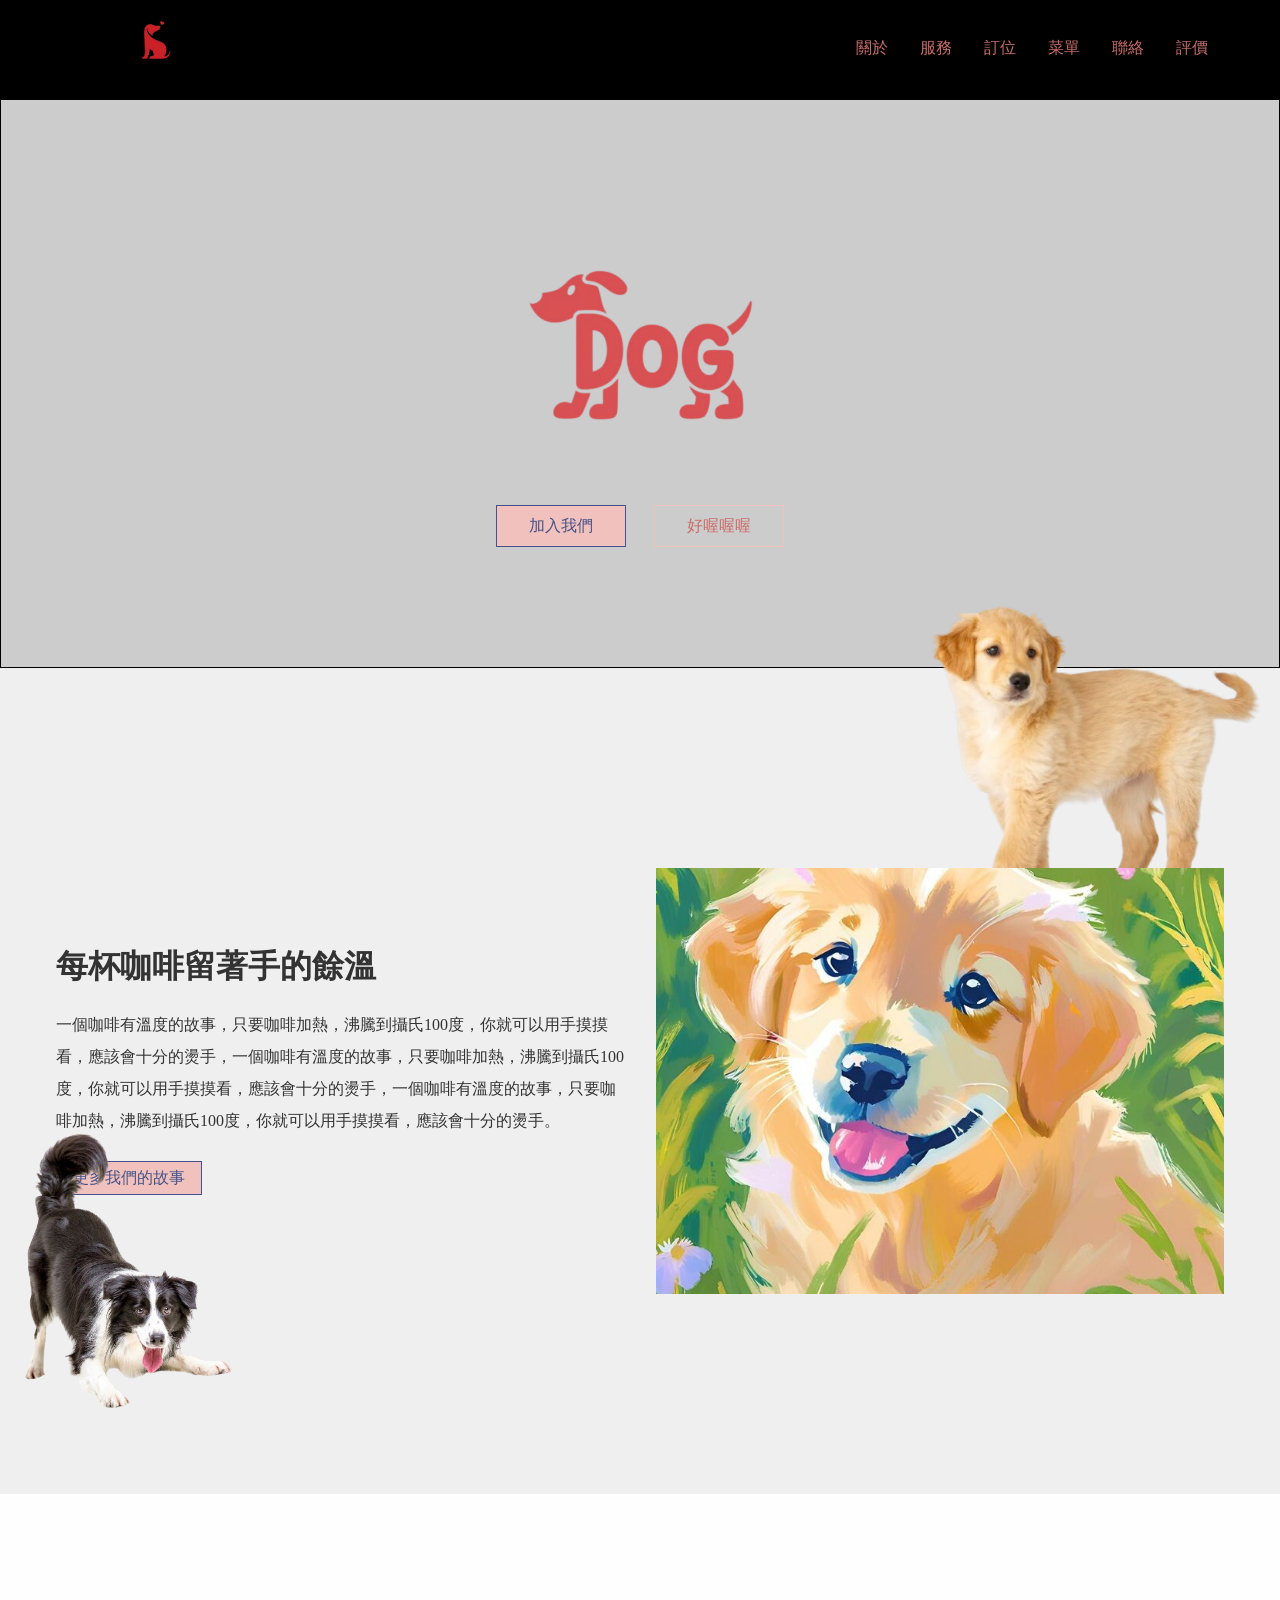
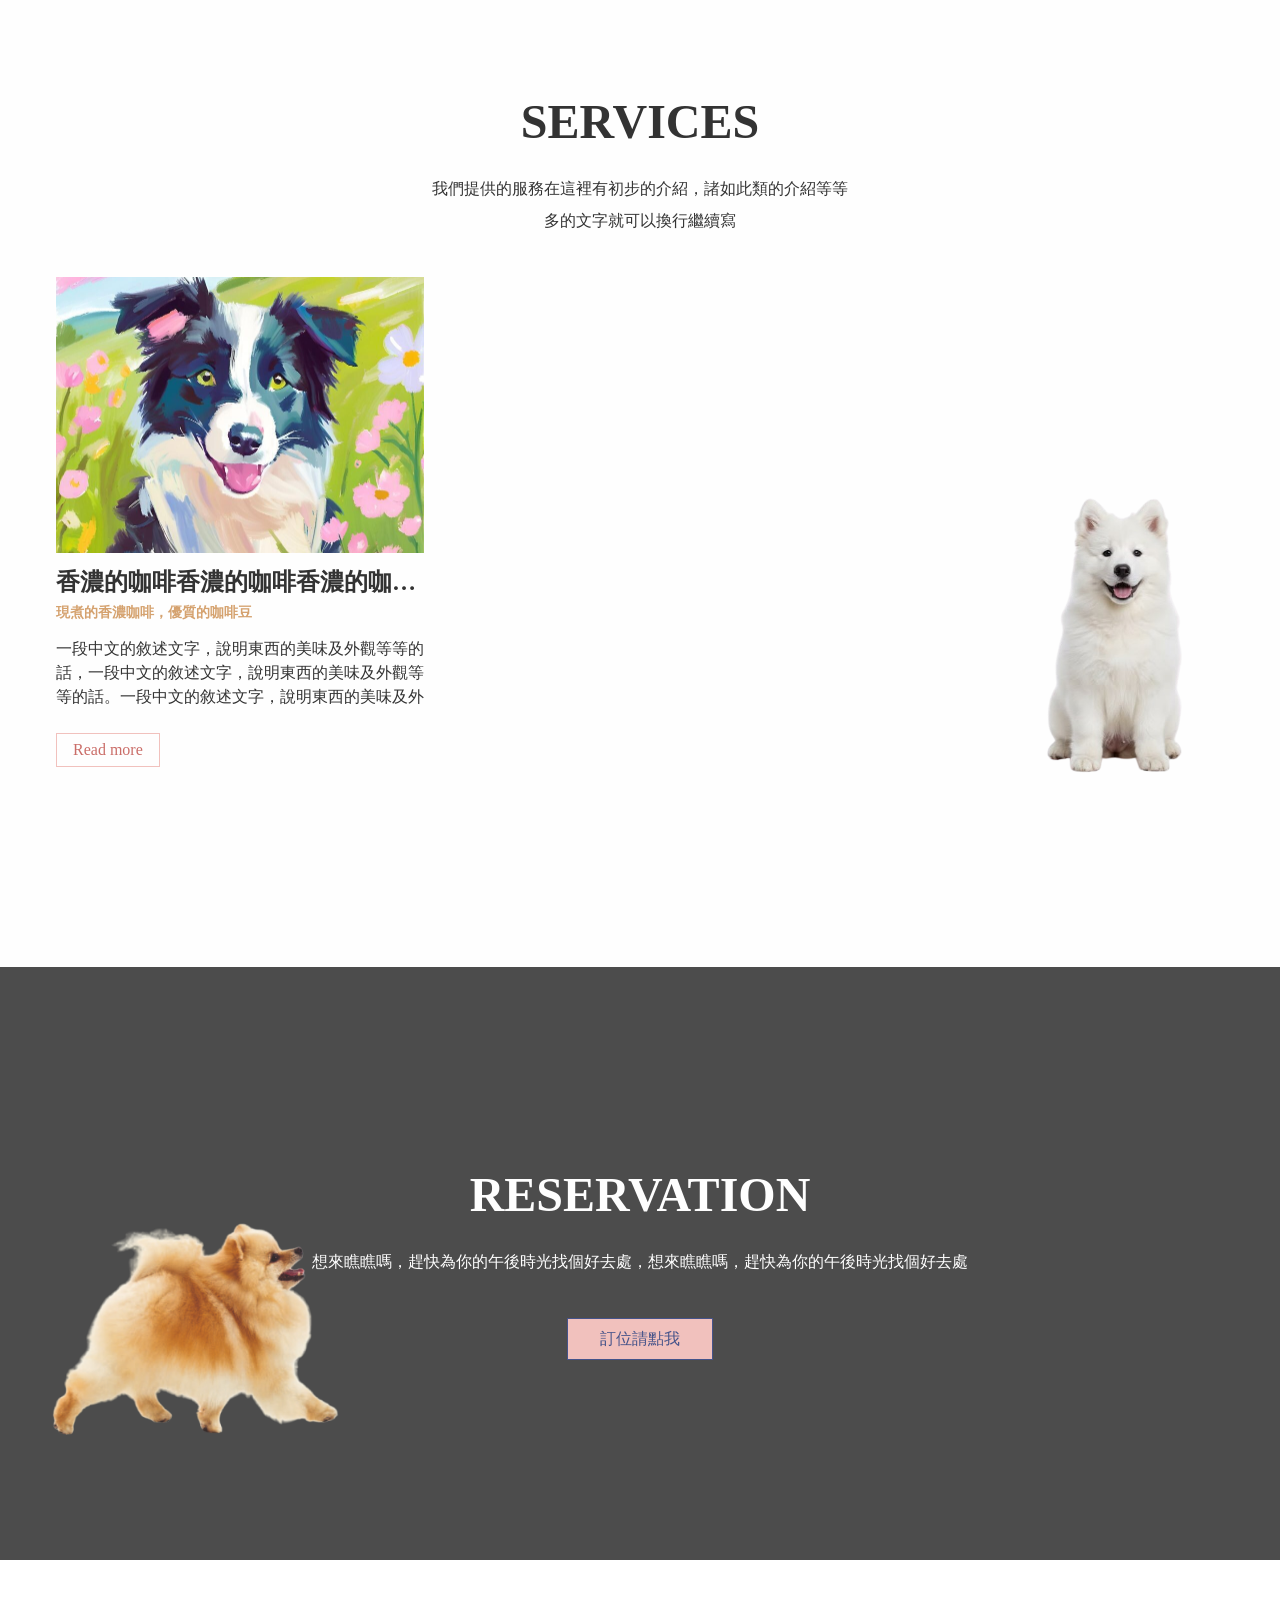
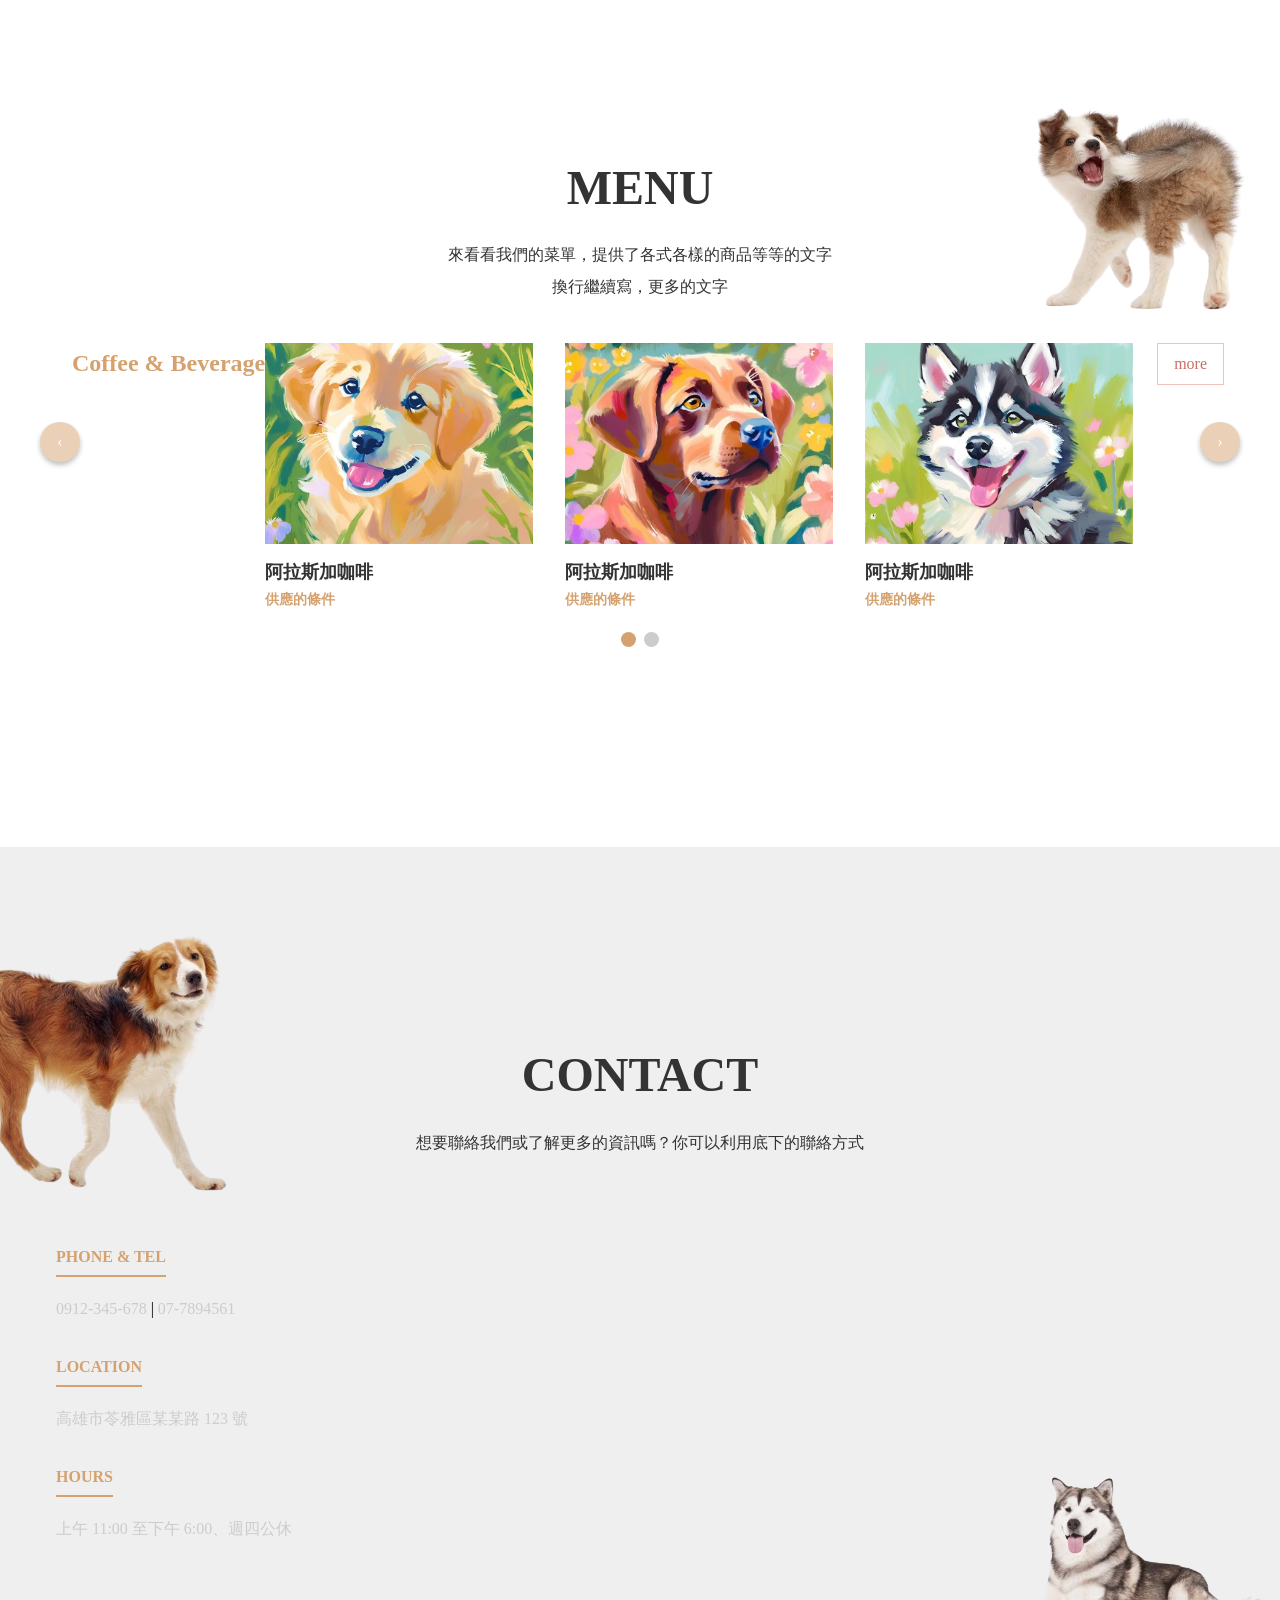
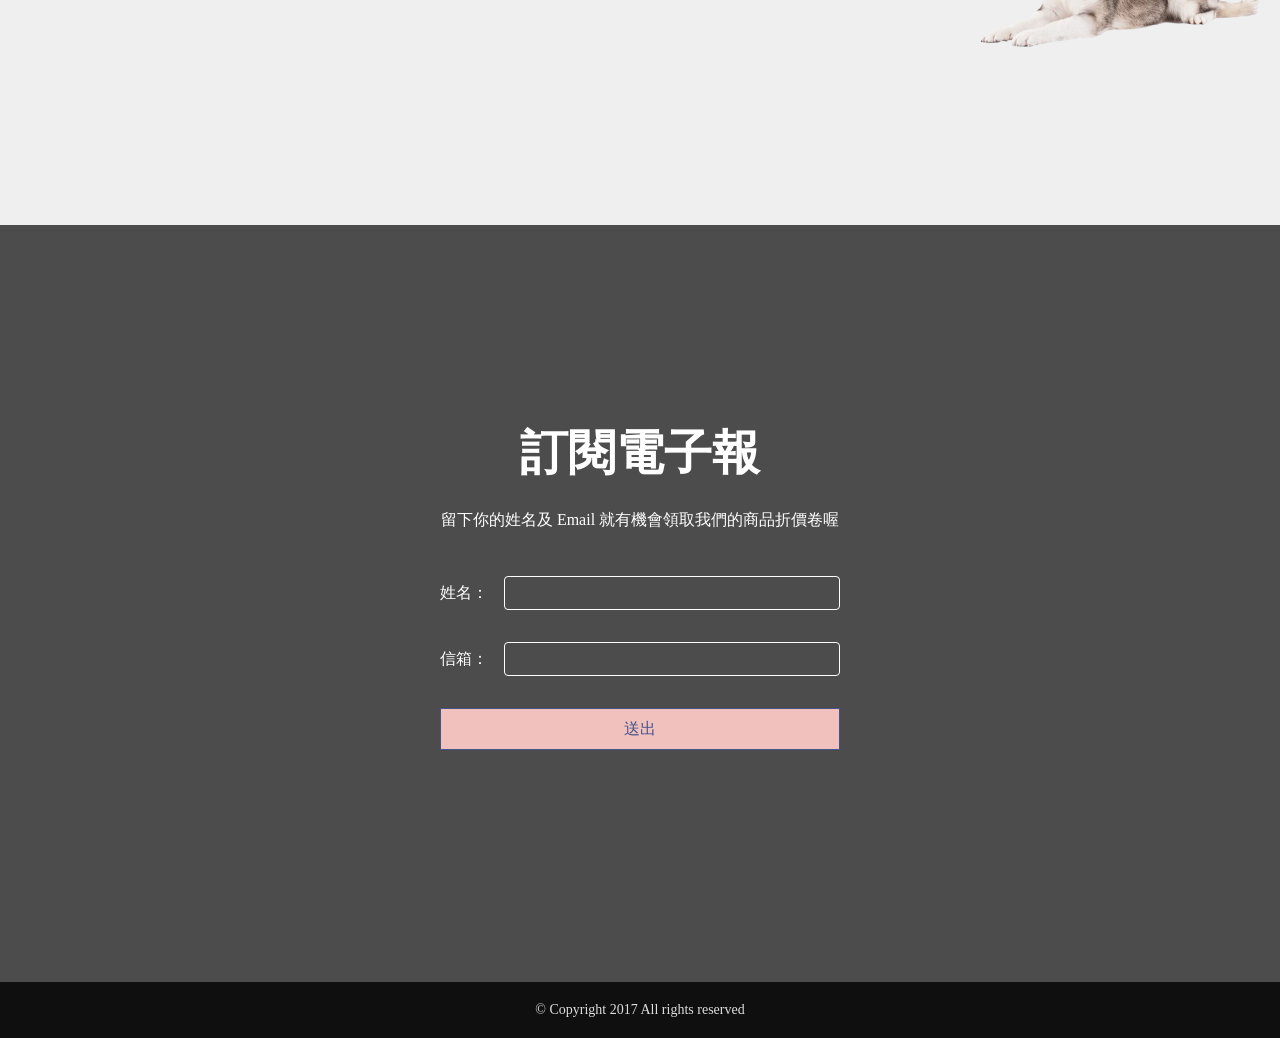
==== index.html @ 52d825fe "Add files via upload" ====
<!DOCTYPE html>
<html lang="en">
<head>
	<meta charset="UTF-8">
	<meta name="viewport" content="width=device-width, initial-scale=1.0">
    <title>狗狗之家</title>
    <!-- Normalize -->
	<link rel="stylesheet" href="assets/css/normalize.css">
	<!-- Vendor -->
	<link rel="stylesheet" href="assets/vendor/owlcarousel2/assets/owl.carousel.min.css">
	<link rel="stylesheet" href="assets/vendor/fancybox3/jquery.fancybox.css">
	<!-- Custom -->
	<link rel="stylesheet" href="assets/css/style.css">
</head>
<body>
    <!-- 最外層 -->
	<div class="wrapper">

	   <!-- start header 首頁-->
	   <header class="header">
	      <div class="navber">
	         <div class="container">
		         <a href="#" class="brand">
			         <h1>狗狗</h1>
		         </a>
		         <ul class="nav js-onePageNav">
						<li class="nav-item">
							<a href="index.html#about" class="nav-link">關於</a>
						</li>
						<li class="nav-item">
							<a href="index.html#service" class="nav-link">服務</a>
						</li>
						<li class="nav-item">
							<a href="index.html#reservation" class="nav-link">訂位</a>
						</li>
						<li class="nav-item">
							<a href="index.html#menu" class="nav-link">菜單</a>
						</li>
						<li class="nav-item">
							<a href="index.html#contact" class="nav-link">聯絡</a>
						</li>
						<li class="nav-item">
							<a href="evaluation.html" class="nav-link">評價</a>
						</li>
						<!-- <a href="#!" class="close-btn">
							<span></span>
							<span></span>
						</a> -->
					</ul>
					<a href="#!" class="menu-toggle">
						<span></span>
						<span></span>
						<span></span>
					</a>



	        </div>
	     </div>
	     </header>


	  </header>
	  <!-- end header -->

	  		<!-- Start main -->
		<section class="main">
			
			<!-- Start jumbotron -->
			<div class="jumbotron jumbotron-video">
				<div class="mask-dark"></div>
				<div class="container">
					<div class="logo-image js-fadeInUp"></div>
					<div class="btn-group-center js-fadeInUp">
						<a href="#!" class="btn btn-lg btn-primary">加入我們</a>
						<a href="#!" class="btn btn-lg btn-secondary">好喔喔喔</a>
					</div>
				</div>
			</div>
			<!-- End jumbotron -->


			<!-- Start about -->
			<div id="about" class="hero hero-bg-grey">
				<img class="parallax-1 rellax" src="assets/images/parallax/001.png" alt="">
				<div class="container">
					<div class="row">
						<div class="col-lg-6 col-md-12">
							<div class="about-preview js-fadeInLeft">
								<h3 class="title">每杯咖啡留著手的餘溫</h3>
								<p class="para">一個咖啡有溫度的故事，只要咖啡加熱，沸騰到攝氏100度，你就可以用手摸摸看，應該會十分的燙手，一個咖啡有溫度的故事，只要咖啡加熱，沸騰到攝氏100度，你就可以用手摸摸看，應該會十分的燙手，一個咖啡有溫度的故事，只要咖啡加熱，沸騰到攝氏100度，你就可以用手摸摸看，應該會十分的燙手。</p>
								<a href="#!" class="btn btn-primary">更多我們的故事</a>
							</div>
						</div>
						<div class="col-lg-6 col-md-12">
							<div class="js-fadeInRight">
								<div class="image-container">
									<div class="image" style="background-image: url('assets/images/products/product005.jpg');"></div>
								</div>
							</div>
						</div>
					</div>
				</div>
			</div>
			<!-- End about -->


			<!-- Start service -->
			<div id="service" class="hero hero-bg-white">
				<img src="assets/images/parallax/002.png" alt="" class="rellax parallax-2" data-rellax-speed="-2">
				<div class="container">
					<div class="section-intro js-fadeInUp">
						<h2 class="title">SERVICES</h2>
						<p class="para">我們提供的服務在這裡有初步的介紹，諸如此類的介紹等等<br>多的文字就可以換行繼續寫</p>
					</div>
					<div class="service-group">
						<div class="row">
							<div class="col-lg-4 col-md-6 col-sm-12">
								<div class="service-item js-fadeInUp">
									<div class="image-container">
										<div class="image" style="background-image: url('assets/images/products/product001.jpg');"></div>
									</div>
									<div class="preview">
										<h4 class="title">香濃的咖啡香濃的咖啡香濃的咖啡香濃的咖啡香濃的咖啡香濃的咖啡香濃的咖啡香濃的咖啡</h4>
										<h5 class="subtitle">現煮的香濃咖啡，優質的咖啡豆</h5>
										<p class="para">一段中文的敘述文字，說明東西的美味及外觀等等的話，一段中文的敘述文字，說明東西的美味及外觀等等的話。一段中文的敘述文字，說明東西的美味及外觀等等的話。一段中文的敘述文字，說明東西的美味及外觀等等的話。一段中文的敘述文字，說明東西的美味及外觀等等的話。</p>
										<a href="#!" class="btn btn-secondary">Read more</a>
									</div>
								</div>
							</div>
							<div class="col-lg-4 col-md-6 col-sm-12">
								<div class="service-item">
									<div class="image-container">
										<div class="image" style="background-image: url('assets/images/products/product002.jpg');"></div>
									</div>
									<div class="preview">
										<h4 class="title">精緻的小點</h4>
										<h5 class="subtitle">現煮的香濃咖啡，優質的咖啡豆</h5>
										<p class="para">一段中文的敘述文字，說明東西的美味及外觀等等的話，一段中文的敘述文字，說明東西的美味及外觀等等的話。一段中文的敘述文字，說明東西的美味及外觀等等的話。一段中文的敘述文字，說明東西的美味及外觀等等的話。一段中文的敘述文字，說明東西的美味及外觀等等的話。</p>
										<a href="#!" class="btn btn-secondary">Read more</a>
									</div>
								</div>
							</div>
							<div class="col-lg-4 col-md-6 col-sm-12">
								<div class="service-item">
									<div class="image-container">
										<div class="image" style="background-image: url('assets/images/products/product003.jpg');"></div>
									</div>
									<div class="preview">
										<h4 class="title">寬敞的空間</h4>
										<h5 class="subtitle">現煮的香濃咖啡，優質的咖啡豆</h5>
										<p class="para">一段中文的敘述文字，說明東西的美味及外觀等等的話，一段中文的敘述文字，說明東西的美味及外觀等等的話。一段中文的敘述文字，說明東西的美味及外觀等等的話。一段中文的敘述文字，說明東西的美味及外觀等等的話。一段中文的敘述文字，說明東西的美味及外觀等等的話。</p>
										<a href="#!" class="btn btn-secondary">Read more</a>
									</div>
								</div>
							</div>
						</div>
					</div>
				</div>
			</div>
			<!-- End service -->


			<!-- Start reservation -->
			<div id="reservation" class="hero reservation">
				<div class="mask-dark"></div>
				<img src="assets/images/parallax/003.png" alt="" class="rellax parallax-3" data-rellax-speed="-2">
				<div class="container">
					<div class="section-intro js-fadeInUp">
						<h2 class="title">RESERVATION</h2>
						<p class="para">想來瞧瞧嗎，趕快為你的午後時光找個好去處，想來瞧瞧嗎，趕快為你的午後時光找個好去處</p>
					</div>
					<div class="btn-group-center js-fadeInUp">
						<a href="#!" class="btn btn-primary btn-lg">訂位請點我</a>
					</div>
				</div>
			</div>
			<!-- End reservation -->


			<!-- Start menu -->
			<div id="menu" class="hero">
				<img src="assets/images/parallax/004.png" alt="" class="rellax parallax-4" data-rellax-speed="-2">
				<div class="container">
					<div class="section-intro js-fadeInUp">
						<h2 class="title">MENU</h2>
						<p class="para">來看看我們的菜單，提供了各式各樣的商品等等的文字<br>換行繼續寫，更多的文字</p>
					</div>
					<div class="menu-list js-fadeInUp">
						<div class="title-bar">
							<h3 class="title">Coffee & Beverage</h3>
							<a href="#!" class="btn btn-secondary mobile-hidden">more</a>
						</div>
						<div class="owl-carousel owl-theme">
							<a class="list-item" data-fancybox="group" href="assets/images/products/product005.jpg">
								<div class="image-container">
									<div class="image" style="background-image: url('assets/images/products/product005.jpg');"></div>
								</div>
								<div class="preview">
									<h5 class="title">阿拉斯加咖啡</h5>
									<h6 class="subtitle">供應的條件</h6>
								</div>
							</a>
							<a class="list-item" data-fancybox="group" href="assets/images/products/product006.jpg">
								<div class="image-container">
									<div class="image" style="background-image: url('assets/images/products/product006.jpg');"></div>
								</div>
								<div class="preview">
									<h5 class="title">阿拉斯加咖啡</h5>
									<h6 class="subtitle">供應的條件</h6>
								</div>
							</a>
							<a class="list-item" data-fancybox="group" href="assets/images/products/product007.jpg">
								<div class="image-container">
									<div class="image" style="background-image: url('assets/images/products/product007.jpg');"></div>
								</div>
								<div class="preview">
									<h5 class="title">阿拉斯加咖啡</h5>
									<h6 class="subtitle">供應的條件</h6>
								</div>
							</a>
							<a class="list-item" data-fancybox="group" href="assets/images/products/product008.jpg">
								<div class="image-container">
									<div class="image" style="background-image: url('assets/images/products/product008.jpg');"></div>
								</div>
								<div class="preview">
									<h5 class="title">阿拉斯加咖啡</h5>
									<h6 class="subtitle">供應的條件</h6>
								</div>
							</a>
							<a class="list-item" data-fancybox="group" href="assets/images/products/product004.jpg">
								<div class="image-container">
									<div class="image" style="background-image: url('assets/images/products/product004.jpg');"></div>
								</div>
								<div class="preview">
									<h5 class="title">阿拉斯加咖啡</h5>
									<h6 class="subtitle">供應的條件</h6>
								</div>
							</a>
						</div>
						<div class="btn-group-center desktop-hidden">
							<a href="#!" class="btn btn-secondary">more</a>
						</div>
					</div>
				</div>
			</div>
			<!-- End menu -->


			<!-- Start contact -->
			<div id="contact" class="hero hero-bg-grey">
				<img src="assets/images/parallax/005.png" alt="" class="rellax parallax-5" data-rellax-speed="-2">
				<div class="container">
					<div class="section-intro js-fadeInUp">
						<h2 class="title">CONTACT</h2>
						<p class="para">想要聯絡我們或了解更多的資訊嗎？你可以利用底下的聯絡方式</p>
					</div>
					<div class="row">
						<div class="col-lg-6 col-md-12">
							<div class="contact-info js-fadeInLeft">
								<div class="info-item">
									<h4 class="title"><span>PHONE & TEL</span></h4>
									<div class="info">
										<a href="#!">0912-345-678</a>
										<span> | </span>
										<a href="#!">07-7894561</a>
									</div>
								</div>
								<div class="info-item">
									<h4 class="title"><span>LOCATION</span></h4>
									<a href="#!" class="info">高雄市苓雅區某某路 123 號</a>
								</div>
								<div class="info-item">
									<h4 class="title"><span>HOURS</span></h4>
									<a href="#!" class="info">上午 11:00 至下午 6:00、週四公休</a>
								</div>
							</div>
						</div>
						<div class="col-lg-6 col-md-12">
							<div class="map-container js-fadeInRight">
								<iframe src="https://www.google.com/maps/embed?pb=!1m14!1m8!1m3!1d14049.071681355357!2d121.55844387575793!3d25.027788237192894!3m2!1i1024!2i768!4f13.1!3m3!1m2!1s0x3442abb6e9d93249%3A0xd508f7b3aa02d931!2z6Ie65YyXMTAx6KeA5pmv5Y-w!5e0!3m2!1szh-TW!2stw!4v1532603186485" width="100%" height="100%" frameborder="0" style="border:0" allowfullscreen></iframe>
							</div>
						</div>
					</div>
				</div>	
			</div>
			<!-- End contact -->
		</section>
		<!-- End main -->


		<!-- Start footer -->
		<footer class="footer">
			<div class="mask-dark"></div>
			<div class="hero">
				<img src="assets/images/parallax/006.png" alt="" class="rellax parallax-6" data-rellax-speed="-2">
				<img src="assets/images/parallax/007.png" alt="" class="rellax parallax-7" data-rellax-speed="-2">
				<div class="container">
					<!-- <a href="#!" class="brand"></a>
					<ul class="nav">
						<li class="nav-item">
							<a href="" class="nav-link">關於</a>
						</li>
						<li class="nav-item">
							<a href="" class="nav-link">服務</a>
						</li>
						<li class="nav-item">
							<a href="" class="nav-link">訂位</a>
						</li>
						<li class="nav-item">
							<a href="" class="nav-link">菜單</a>
						</li>
						<li class="nav-item">
							<a href="" class="nav-link">聯絡</a>
						</li>
					</ul> -->
					<div class="section-intro js-fadeInUp">
						<h2 class="title">訂閱電子報</h2>
						<p class="para">留下你的姓名及 Email 就有機會領取我們的商品折價卷喔</p>
					</div>


					<form class="form js-fadeInUp" action="http://www.newsleopard.com/mailverify.htm?x=0000000065862abb01658ae5d37d35b1" target="popupwindow" method="post" onsubmit="window.open('', 'popupwindow', 'yesscrollbars=,width=350,height=115');return true">
						<div class="form__item">
							<label class="form__label" for="name">姓名：</label>
							<input id="name" class="form__input" type="text" name="name">
						</div>
						<div class="form__item">
							<label class="form__label" for="mail">信箱：</label>
							<input id="mail" class="form__input" type="email" name="email">
						</div>
						<div class="form__item">
							<input class="form__submit btn btn-primary btn-lg" type="submit" value="送出">
						</div>
					</form>


				</div>
			</div>
			<div class="copyright">
				<p>© Copyright 2017 All rights reserved</p>
			</div>
		</footer>
		<!-- End footer -->


	</div>
</body>
<!-- JS -->
<!-- lib -->
<script src="assets/vendor/jquery/jquery-3.3.1.min.js"></script>
<!-- vendor -->
<script src="assets/vendor/owlcarousel2/owl.carousel.min.js"></script>
<script src="assets/vendor/vide/jquery.vide.min.js"></script>
<script src="assets/vendor/rellax/rellax.min.js"></script>
<script src="assets/vendor/fancybox3/jquery.fancybox.min.js"></script>
<script src="assets/vendor/scrollreveal/scrollreveal.min.js"></script>
<script src="assets/vendor/onePageNav/jquery.nav.js"></script>
<!-- custom -->
<script>
	// 導覽列的變化
	// x = $('.navbar').height();
	// console.log(x);
	// 抓取視窗偵測滾動事件
	$(window).scroll(function(){
		scrolledPx = $(this).scrollTop(); //抓取滾動距離
		if(scrolledPx >= 200){ //條件判斷 "如果滾動距離大於200px"
			$('.navbar').addClass('active'); //加上 active class
		}else{
			$('.navbar').removeClass('active'); //移除 active class
		}
	})


	// 彈跳選單 or 下拉選單
	$('.menu-toggle').on('click', function(){
		$(this).toggleClass('active');
		$('.navbar .nav').toggleClass('active');
	})
	$('.nav-link').on('click', function(){
		$('.menu-toggle').removeClass('active');
		$('.navbar .nav').removeClass('active');
	})


	// owl-carousel initialize
	$(document).ready(function(){
		$(".owl-carousel").owlCarousel({
			responsive:{
		 0:{
		 items:2
		 },
		 769:{
		 items:4
		 }
		 },
			margin: 32,
			// loop: true,
			// autoplay: true,
			// autoplayTimeout: 1000,
			nav: true,
			// navText: []
		});
	});


	// vide
	$('.jumbotron-video').vide({
		'mp4': 'assets/video/bg.mp4',
		'webm': 'assets/video/bg.webm',
		'ogv': 'assets/video/bg.ogv',
		'poster': 'assets/images/bg/bg001.jpg'
	}, {
		posterType: 'none'
	});


	// rellax
	var rellax = new Rellax('.rellax', {
		// speed: -2,
		center: true,
		// wrapper: null,
		// round: true,
		// vertical: true,
		// horizontal: false
	});


	// fancybox3
	$('[data-fancybox]').fancybox({
		// Options will go here
		loop: true,
		buttons: [
			// "zoom",
			// "share",
			// "slideShow",
			// "fullScreen",
			// "download",
			// "thumbs",
			"close"
		],
		infobar: false,
		hideScrollbar: false
	});


	// scrollreveal
	ScrollReveal().reveal('.js-fadeInUp',{
		origin: 'bottom',
		distance: '50px',
		delay: 200,
		duration: 800
		// reset: true
	});
	ScrollReveal().reveal('.js-fadeInLeft',{
		origin: 'left',
		distance: '50px',
		delay: 200,
		duration: 800
		// reset: true
	});
	ScrollReveal().reveal('.js-fadeInRight',{
		origin: 'right',
		distance: '50px',
		delay: 200,
		duration: 800
		// reset: true
	});
	ScrollReveal().reveal('.service-item',{
		origin: 'bottom',
		distance: '50px',
		duration: 500,
		interval: 300
	});


	// onePageNav
	$('.js-onePageNav').onePageNav({
		currentClass: 'active'
	})


</script>
</html>
---- assets/css/style.css ----
/* Globle 通用設計 */
*{
   -webkit-box-sizing: border-box; /* 針對舊版 Chrome/Safari */
    -moz-box-sizing: border-box;    /* 針對舊版 Firefox */
    box-sizing: border-box;
   position: relative;
}

html,body{
    /* 字型 */
    font-family: '微軟正黑體';
}
h1,h2,h3,h4,h5,h6,p{
   /* 內距 */
   padding: 0;
   /* 外距 */
   margin: 0;
}
u1{
   /* 內距 */
   padding: 0;
   /* 外距 */
   margin: 0;
   /* 清單樣式清除 */
   list-style: none;
}
a{
   /* 文字裝飾清除 */
   text-decoration: none;
   color: #ccc;
   /* 關掉聚焦模式 */
   outline: none;
}

/*------------------------------------*\
    Layout 排版
\*------------------------------------*/

.container{
   /* 最大寬度 */
   max-width: 1200px;
   height: 100%;
   /* 邊框 */
   /* border: 1px solid #ccc; */
   /* 外距-置中 */
   margin: 0 auto;
   /* 左內距 */
   padding-left: 16px;
   /* 右內距 */
   padding-right: 16px;
}

.row{
   margin-left: -16px;
   margin-right: -16px;
}
.row:after{
   content: '';
   display: block;
   clear: both;
}
.col-lg-6,.col-lg-4,.col-lg-3,
.col-md-6,.col-md-12,
.col-sm-12{
   float: left;
   /*border: 1px solid red;*/
   padding-left: 16px;
   padding-right: 16px;
}
.col-lg-6{
   width: 50%;
}
.col-lg-4{
   width: 33.3333333%;
}
.col-lg-3{
   width: 25%;
}
@media (max-width: 768px){
   .col-md-6{
      width: 50%;
   }
   .col-md-12{
      width: 100%;
   }
}
@media (max-width: 576px){
   .col-sm-12{
      width: 100%;
   }
}

/*------------------------------------*\
    Components 元件
\*------------------------------------*/

 .btn{
   /* 把預設值改成inline-block */
   display: inline-block;
   /* 文字大小 */
   font-size: 16px;
   /* 行高 */
   line-height: 24px;
   /* 內距 */
   padding: 4px 16px;
}

.btn-center{
   /* 文字置中 */
   text-align: center;
}

/* 主要按鈕 */
.btn-primary{
   /* 背景色 */
  background-color: #F1C1BD ;
  color: #45538a ;
  /* 邊框 */
  border: 1px solid #45538a;
}

.btn-primary:hover{
   /* 背景色 */
  background-color: #F1C1BD ;
  /* 邊框 */
  border: 1px solid #F1C1BD;
}

/* 次要按鈕 */
.btn-secondary{
   /* 邊框 */
   border: 1px solid #F1C1BD;
    color: #CA6D68 ;
}

.btn-secondary:hover{
   /* 邊框 */
   background-color: #CA6D68;
   color: #F1C1BD ;
}

/* 按鈕尺寸 */
.btn-lg{
   /* 內距 */
   padding: 8px 32px;
}

.btn-group-center{
   text-align: center;
}
.btn-group-center .btn{
   margin-left: 12px;
   margin-right: 12px;
}
.btn-group-right{
   text-align: right;
}
.btn-group-right .btn{
   margin-left: 24px;
}
@media (max-width: 576px){
   .btn-group-center{
      display: flex;
      flex-direction: column;
      width: 240px;
      margin: 0 auto;
   }
   .btn-group-center .btn{
      margin-bottom: 24px;
   }
   .btn-group-center .btn:last-child{
      margin-bottom: 0;
   }
}

/* image-container */
.image-container{
   width: 100%;
}
.image-container:before{
   content: '';
   display: block;
   width: 100%;
   padding-top: 75%;
}
.image-container .image{
   position: absolute;
   top: 0;
   left: 0;
   width: 100%;
   height: 100%;
   background-position: center;
   background-size: cover;
   background-repeat: no-repeat;
}

/* navber */
.navber{
   height: 100px;
   background-color: black;
   /* 固定定位 */
   position: fixed;
   top: 0;
   left: 0;
   width: 100%;
   /* 層級 */
   z-index: 500;
}

.navbar.active{
   height: 64px;
   border-bottom: 0px;
   background-color: rgba(0,0,0,0.8);
}

.navber h1{
   display: inline-block;
   /* 行高 */
   line-height: 100px;
   /* 垂直對其該行元素 */
   vertical-align: text-top;
}

.brand{
   display: inline-block;
   width: 200px;
   height: 80px;
   background-image: url('../images/common/logo.png');
   /* 背景圖縮至內容框 */
   background-size: contain;
   /* 背景圖不重複 */
   background-repeat: no-repeat;
   /* 背景圖定位在中央 */
   background-position: center;
   /* 文字縮排寬度百分比 */
   text-indent: 100%;
   /* 強制不換行 */
   white-space: nowrap;
   /* 超出範圍隱藏 */
   overflow: hidden;
}
.navber .nav{
   /* 浮動 */
   float: right;
}
.navber .nav-item{
   /* 浮動 */
   float: left;
}
.navber .nav-link{
   /* 預設值inline改為block */
   display: block;
   color:#CA6D68 ;
   /* 行高 */
   line-height: 24px;
   /* 內距 */
   padding: 20px 16px;
   /* 轉場 */
   transition: all 0.3s;
}
.navbar.active .brand{
   width: 160px;
   height: 64px;
}

.navber .nav-link:hover{
   color: #EFD090;
}
.navbar .nav .nav-link:hover,
.navbar .nav .nav-item.active .nav-link{
   color: #d5a26f;
}
@media (max-width: 768px){
   .navbar .nav{
      position: fixed;
      top: 0;
      left: 0;
      width: 100%;
      height: 100%;
      background-color: #000;
      z-index: 500;

      display: flex;
      justify-content: center;
      flex-direction: column;
      
      opacity: 0;
      visibility: hidden;
      transition: all 0.3s;
   }
   .navbar .nav.active{
      opacity: 1;
      visibility: visible;
   }
   .navbar .nav .nav-item{
      float: none;
   }
   .navbar .nav .nav-item .nav-link{
      width: 100%;
      padding: 12px 16px;
      text-align: center;
   }
}
.menu-toggle {
 width: 48px;
  height: 48px;
   float: right;
    margin-top: 8px;
     padding: 12px 8px;
      display: none; /* 平時隱藏，手機版才顯示 */ z-index: 600; } 

.menu-toggle span{
   width: 32px;
   height: 2px;
   display: block;
   background-color: #d5a26f;
   /*margin-bottom: 8px;*/
   position: absolute;
   left: 50%;
   transform: translate(-50%,0);
   transition: all 0.3s;
}
.menu-toggle span:nth-child(1){
   top: 12px;
}
.menu-toggle.active span:nth-child(1){
   top: 50%;
   transform: translate(-50%,-50%) rotate(45deg);
}
.menu-toggle span:nth-child(2){
   top: 22px;
}
.menu-toggle.active span:nth-child(2){
   opacity: 0;
}
.menu-toggle span:nth-child(3){
   top: 32px;
}
.menu-toggle.active span:nth-child(3){
   top: 50%;
   transform: translate(-50%,-50%) rotate(-45deg);
}


/* close-btn */
.close-btn{
   width: 48px;
   height: 48px;
   position: absolute;
   right: 16px;
   top: 8px;
   display: none;
}
@media (max-width: 768px){
   .close-btn{
      display: block;
   }
}
.close-btn span{
   width: 40px;
   height: 2px;
   background-color: #d5a26f;
   display: block;
   position: absolute;
   top: 50%;
   left: 50%;
   transform: translate(-50%,-50%);
}
.close-btn span:nth-child(1){
   transform: translate(-50%,-50%) rotate(45deg);
}
.close-btn span:nth-child(2){
   transform: translate(-50%,-50%) rotate(-45deg);
}

/* hero */
.hero{
   padding-top: 200px;
   padding-bottom: 200px;
}
@media (max-width: 768px){
   .hero{
      padding-top: 80px;
      padding-bottom: 80px;
   }
}
.hero.hero-bg-white{
   background-color: #fefefe;
}
.hero.hero-bg-grey{
   background-color: #efefef;
}
/* jumbotron */
.jumbotron{
   border: 1px solid #000;
   padding-top: 184px;
   padding-bottom: 120px;
   /*background-image: url('../images/bg/bg001.jpg');*/
   background-position: center;
   background-size: cover;
   background-attachment: fixed;
}
.jumbotron .mask-dark{
   background-color: rgba(0,0,0,0.2);
}
.jumbotron .logo-image{
   width: 320px;
   height: 320px;
   background-image: url('../images/common/logo-w.png');
   background-position: center;
   background-size: contain;
   background-repeat: no-repeat;
   margin: 0 auto;
}
@media (max-width: 768px){
   .jumbotron{
      padding-top: 144px;
      padding-bottom: 80px;
   }
   .jumbotron .logo-image{
      width: 200px;
      height: 200px;
   }
}

/* mask */
.mask-dark{
   position: absolute;
   width: 100%;
   height: 100%;
   left: 0;
   top: 0;
   background-color: rgba(0,0,0,0.7);
}

/* about-preview */
@media (max-width: 768px){
   .about-preview{
      margin-bottom: 48px;
   }
}
.about-preview .title{
   font-size: 32px;
   color: #333;
   margin-bottom: 24px;
   margin-top: 80px;
}
@media (max-width: 992px){
   .about-preview .title{
      margin-top: 0;
   }
}
.about-preview .para{
   font-size: 16px;
   line-height: 32px;
   color: #333;
   margin-bottom: 24px;
}

/* section-intro */
.section-intro{
   text-align: center;
   margin-bottom: 40px;
}
.section-intro .title{
   font-size: 48px;
   color: #333;
   margin-bottom: 24px;
}
.section-intro .para{
   font-size: 16px;
   line-height: 32px;
   color: #333;
}
@media (max-width: 768px){
   .section-intro .title{
      font-size: 32px;
   }
}

/* service-item */
@media (max-width: 768px){
   .service-item{
      margin-bottom: 48px;
   }
   .service-group [class^="col-"]:last-child .service-item{
      margin-bottom: 0;
   }
}
.service-item .preview{
   padding-top: 16px;
}
.service-item .title{
   font-size: 24px;
   color: #333;
   margin-bottom: 8px;

   white-space: nowrap;
   overflow: hidden;
   text-overflow: ellipsis;
}
.service-item .subtitle{
   font-size: 14px;
   color: #d5a26f;
   margin-bottom: 16px;
}
.service-item .para{
   color: #333;
   font-size: 16px;
   line-height: 24px;
   margin-bottom: 24px;

   /*border: 1px solid #000;*/
   height: 72px;
   overflow: hidden;
}

/* reservation */
.reservation{
   background-image: url('../images/bg/bg002.jpg');
   background-position: center;
   background-size: cover;
   background-attachment: fixed;
}
.reservation .section-intro .title,
.reservation .section-intro .para{
   color: #fefefe;
}

/* menu-list */
.menu-list{
   margin-bottom: 64px;
}
.menu-list:last-child{
   margin-bottom: 0;
}
.menu-list .title-bar{
   /*border: 1px solid #000;*/
   margin-bottom: 24px;
}
.menu-list .title-bar: after{
   content: '';
   display: block;
   clear: both;
}
.menu-list .title-bar .title{
   font-size: 24px;
   line-height: 40px;
   color: #d5a26f;
   float: left;
   padding-left: 16px;
}
.menu-list .title-bar .title: before{
   content: '';
   display: inline-block;
   width: 4px;
   height: 24px;
   background-color: #d5a26f;
   
   position: absolute;
   left: 0;
   top: 50%;
   transform: translate(0,-50%);
}
.menu-list .title-bar .btn{
   padding-top: 8px;
   padding-bottom: 8px;
   float: right;
}
.menu-list .list-item .image-container{
   margin-bottom: 16px;
}
.menu-list .list-item .image-container: before{
   padding-top: 100%;
}
.menu-list .list-item .title{
   font-size: 18px;
   color: #333;
   line-height: 24px;
   margin-bottom: 8px;
}
.menu-list .list-item .subtitle{
   font-size: 14px;
   color: #d5a26f;
}
@media (max-width: 768px){
   .menu-list .list-item{
      /*margin-bottom: 48px;*/
   }
}

/* owl-carousel */
.owl-theme .owl-dots{
   display: flex;
   justify-content: center;
   margin-top: 24px;
}
@media (max-width: 768px){
   .owl-theme .owl-dots{
      margin-bottom: 24px;
   }
}
.owl-theme button.owl-dot{
   display: inline-block;
   vertical-align: top;
   width: 15px;
   height: 15px;
   border-radius: 50%;
   background-color: #ccc;
   outline: none;
   margin: 0 4px;
}
.owl-theme button.owl-dot.active{
   background-color: #d5a26f;
}
.owl-theme .owl-nav{
   position: absolute;
   top: calc((100% - 106px) / 2);
   width: 100%;
}
.owl-theme .owl-nav button.owl-prev,
.owl-theme .owl-nav button.owl-next{
   width: 40px;
   height: 40px;
   border-radius: 50%;
   background-color: #d5a26f;
   outline: none;
   color: #fff;
   box-shadow: 0 3px 5px rgba(0,0,0,0.5);
   position: absolute;
   transform: translate(0,-50%);
   top: 0;
   opacity: 0.5;
   transition: all 0.3s;
}
.owl-theme:hover .owl-nav button.owl-prev,
.owl-theme:hover .owl-nav button.owl-next{
   opacity: 1;
}
@media (max-width: 768px){
   .owl-theme .owl-nav button.owl-prev,
   .owl-theme .owl-nav button.owl-next{
      opacity: 1;
   }
}
.owl-theme .owl-nav button.owl-prev{
   left: -16px;
}
.owl-theme .owl-nav button.owl-next{
   right: -16px;
}



/* contact */
.contact-info{
   padding-top: 40px;
}
.contact-info .info-item{
   margin-bottom: 24px;
}
.contact-info .info-item .title{
   color: #d5a26f;
   margin-bottom: 16px;
}
.contact-info .info-item .title span{
   display: inline-block;
   border-bottom: 2px solid #d5a26f;
   line-height: 36px;
}
.contact-info .info-item .info{
   line-height: 32px;
}
.map-container{
   width: 100%;
   padding-top: 75%;
}
.map-container iframe{
   position: absolute;
   top: 0;
   left: 0;
}

/* footer */
.footer{
   background-image: url('../images/bg/bg003.jpg');
   background-position: center;
   background-size: cover;
   background-attachment: fixed;
}
.footer .brand{
   width: 240px;
   height: 240px;
   display: block;
   margin: 0 auto;
   background-image: url('../images/common/logo-w.png');
   background-position: center;
   background-size: contain;
}
@media (max-width: 768px){
   .footer .brand{
      width: 200px;
      height: 200px;
   }
}
.footer .nav{
   display: flex;
   justify-content: center;
}
.footer .nav .nav-link{
   display: block;
   color: #fefefe;
   padding: 24px;
   line-height: 24px;
   transition: all 0.3s;
}
@media (max-width: 768px){
   .footer .nav .nav-link{
      padding: 24px 8px;
   }
}
.footer .nav .nav-link:hover{
   color: #d5a26f;
}
.footer .copyright{
   background-color: rgba(0,0,0,0.8);
   color: #ddd;
   text-align: center;
   line-height: 24px;
   padding: 16px 0;
   font-size: 14px;
}
.footer .section-intro .title,
.footer .section-intro .para{
   color: #fff;
}

/* form */
.form{
   max-width: 400px;
   margin: 0 auto;
}
.form__item{
   display: flex;
   margin-bottom: 32px;
   align-items: center;
}
.form__label{
   color: #fff;
   margin-right: 16px;
}
.form__input{
   display: inline-block;
   flex: 1;
   border: 1px solid #fff;
   line-height: 32px;
   background-color: transparent;
   color: #fff;
   border-radius: 4px;
   padding: 0 8px;
   outline: none;
}
.form__input:focus{
   border: 1px solid #d5a26f;
}
.form__submit{
   flex: 1;
}

/* hidden */
.desktop-hidden{
   display: none;
}
@media (max-width: 768px){
   .desktop-hidden{
      display: block;
   }
   .mobile-hidden{
      display: none;
   }
}

/* parallax */
.rellax{
   position: absolute;
}
@media (max-width: 1024px){
   .rellax{
      display: none;
   }
}
.parallax-1{
   width: 30%;
   right: 0;
   top: -20%;
}
.parallax-2{
   width: 20%;
   left: 0;
   top: -20%;
}
.parallax-3{
   width: 25%;
   right: 0;
   top: -25%;
}
.parallax-4{
   width: 30%;
   left: 0;
   top: 0%;
}
.parallax-5{
   width: 22%;
   right: 0;
   top: -15%;
}
.parallax-6{
   width: 30%;
   left: -10%;
   top: -15%;
}
.parallax-7{
   width: 25%;
   right: 0%;
   bottom: 0%;
}

/* evaluation page */

/* page title */
.page-title{
   padding-top: 160px;
   padding-bottom: 76px;
   border: 1px solid #000;
   background-image: url('../images/bg/bg001.jpg');
   background-size: cover;
   background-position: center;
   background-repeat: no-repeat;
}
.page-title .section-intro{
   margin-bottom: 0;
}
.page-title .section-intro .title,
.page-title .section-intro .para{
   color: #fff;
}

/* eval card */
.eval-card{
   padding: 16px;
   box-shadow: 0 3px 20px rgba(0,0,0,0.3);
   margin-bottom: 32px;
}
.eval-card .image{
   display: block;
   width: 100%;
   margin-bottom: 16px;
}
.eval-card .para{
   line-height: 32px;
   font-size: 16px;
}

.masonry-row{
   margin-left: -16px;
   margin-right: -16px;
}
.masonry-col{
   padding-left: 16px;
   padding-right: 16px;
   width: 33.333333%;
}
@media (max-width: 768px){
   .masonry-col{
      width: 50%;
   }
}
@media (max-width: 576px){
   .masonry-col{
      width: 100%;
   }
}
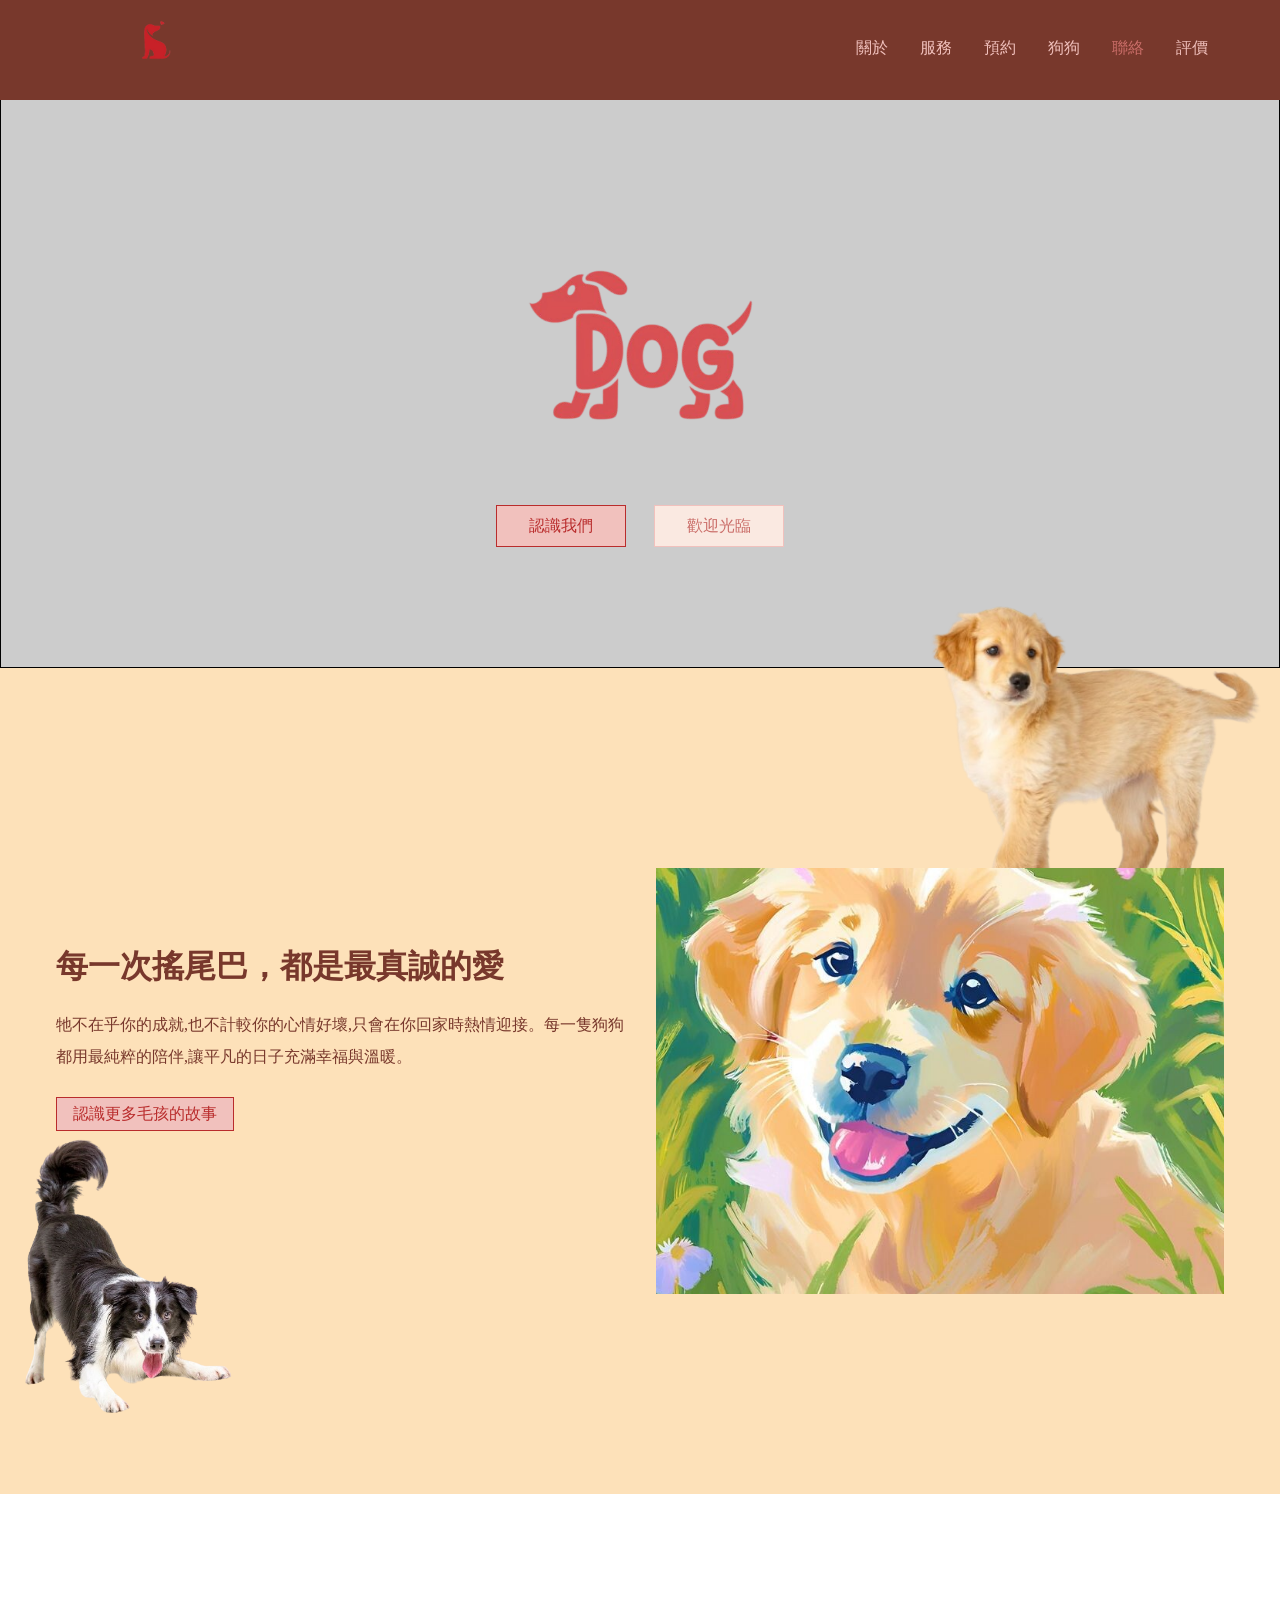
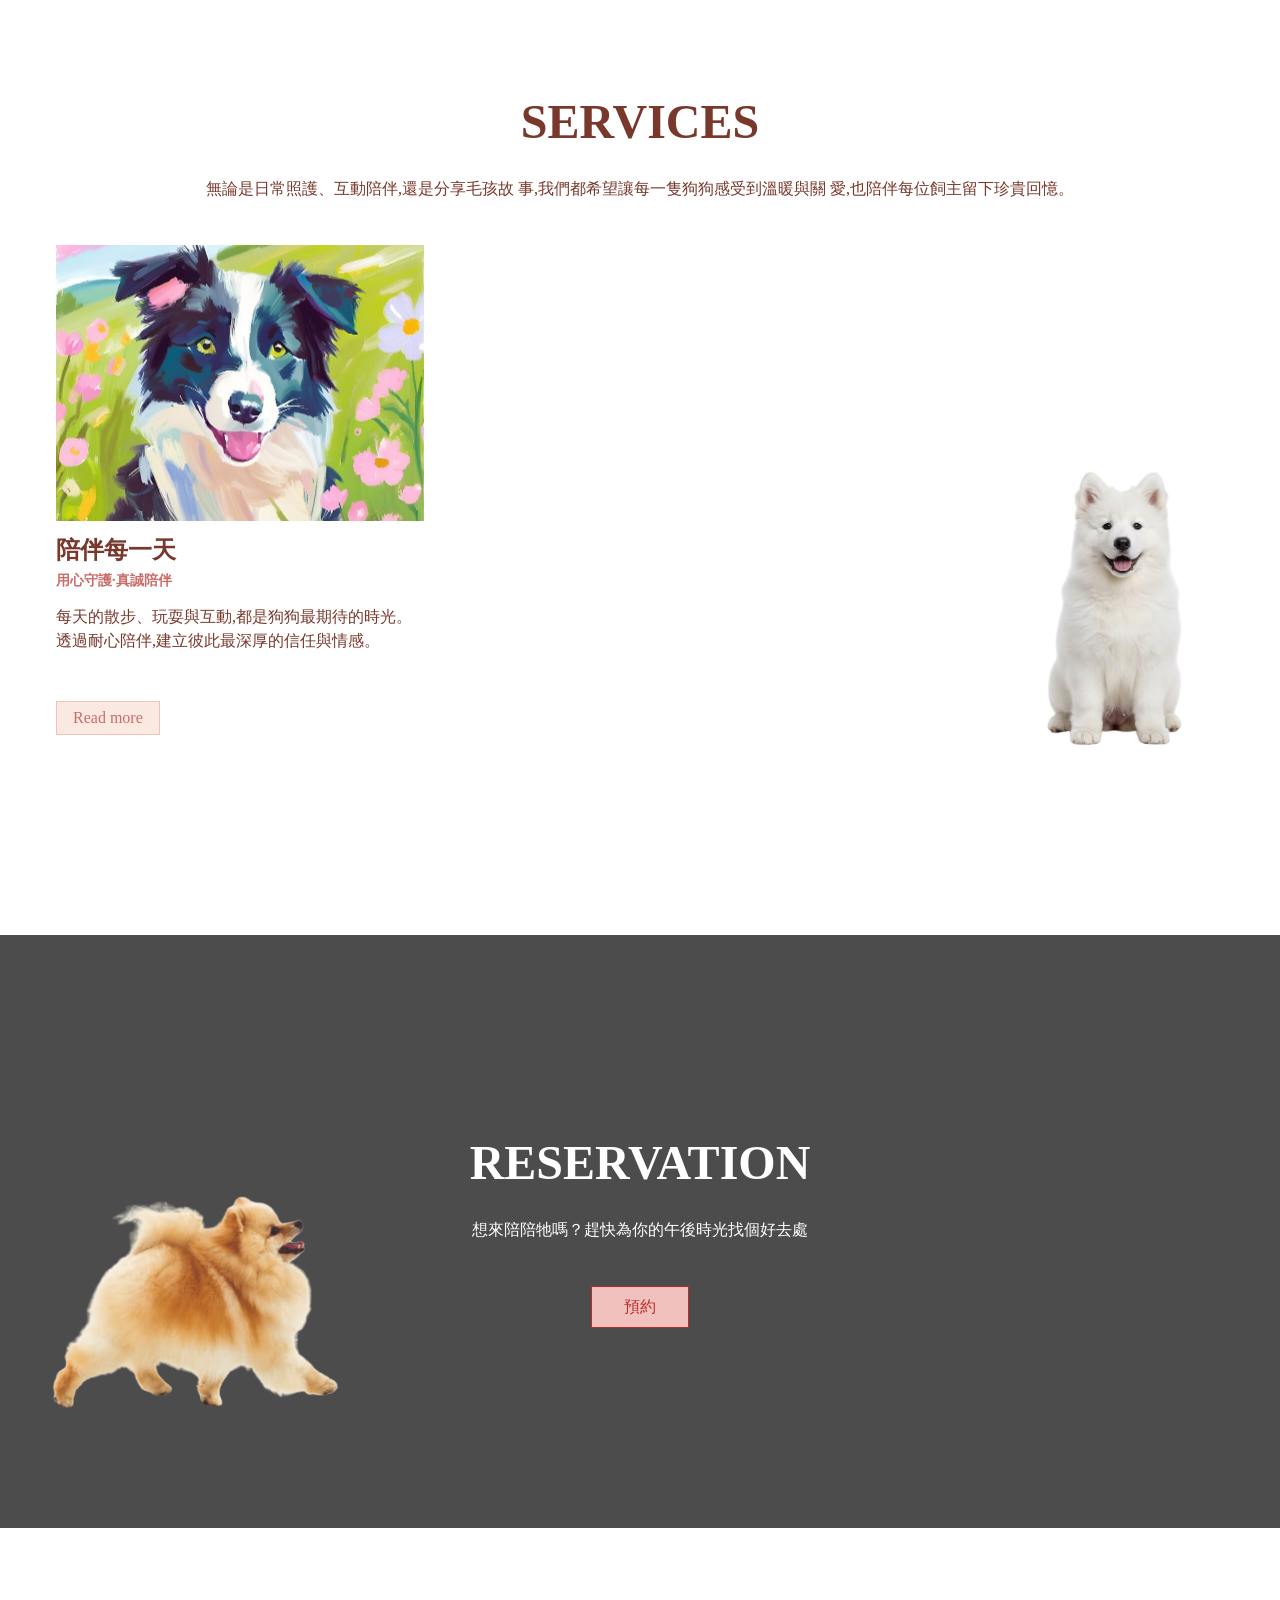
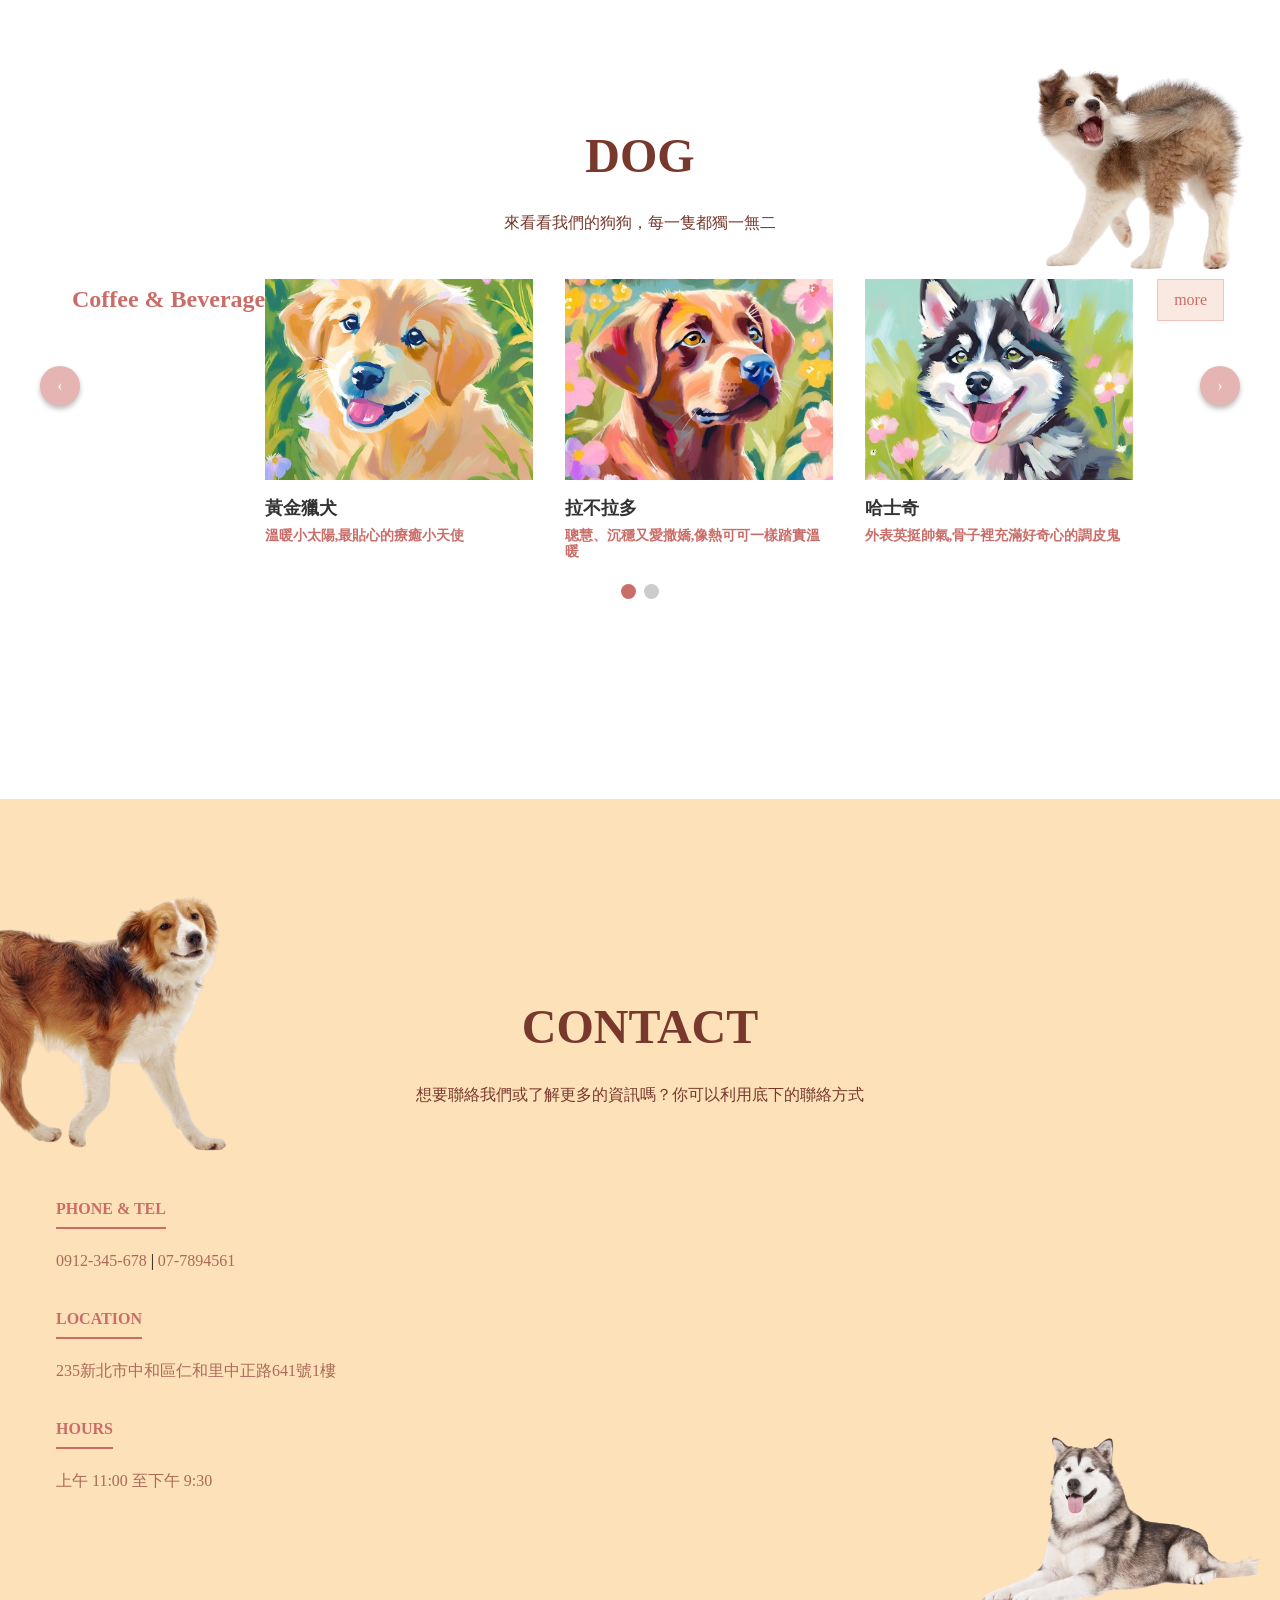
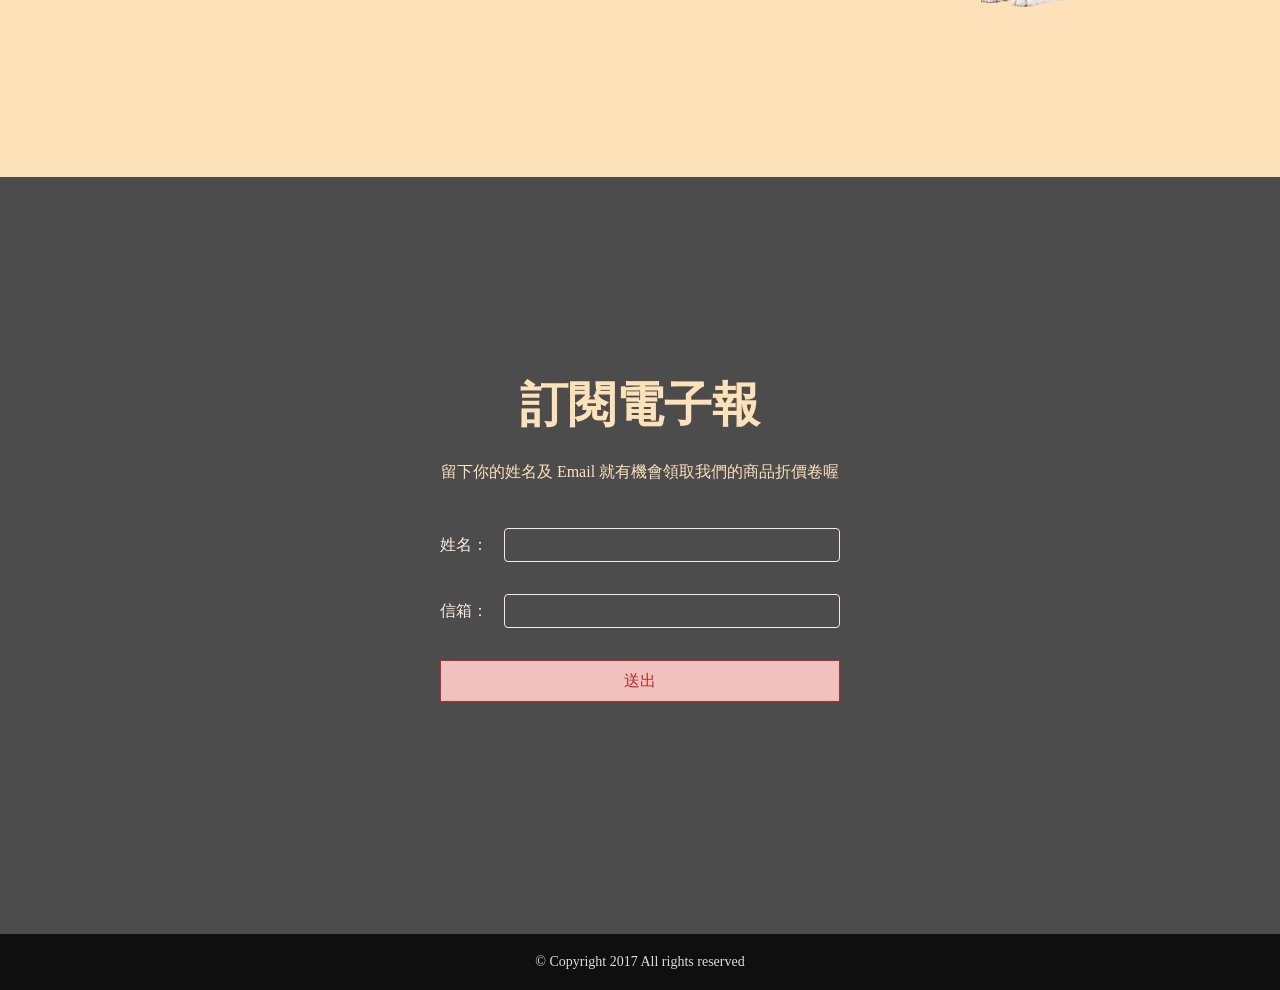
==== commit abb8951c: "Add files via upload" ====
--- a/index.html
+++ b/index.html
@@ -31,10 +31,10 @@
 							<a href="index.html#service" class="nav-link">服務</a>
 						</li>
 						<li class="nav-item">
-							<a href="index.html#reservation" class="nav-link">訂位</a>
-						</li>
-						<li class="nav-item">
-							<a href="index.html#menu" class="nav-link">菜單</a>
+							<a href="index.html#reservation" class="nav-link">預約</a>
+						</li>
+						<li class="nav-item">
+							<a href="index.html#menu" class="nav-link">狗狗</a>
 						</li>
 						<li class="nav-item">
 							<a href="index.html#contact" class="nav-link">聯絡</a>
@@ -72,8 +72,8 @@
 				<div class="container">
 					<div class="logo-image js-fadeInUp"></div>
 					<div class="btn-group-center js-fadeInUp">
-						<a href="#!" class="btn btn-lg btn-primary">加入我們</a>
-						<a href="#!" class="btn btn-lg btn-secondary">好喔喔喔</a>
+						<a href="#!" class="btn btn-lg btn-primary">認識我們</a>
+						<a href="#!" class="btn btn-lg btn-secondary">歡迎光臨</a>
 					</div>
 				</div>
 			</div>
@@ -87,9 +87,10 @@
 					<div class="row">
 						<div class="col-lg-6 col-md-12">
 							<div class="about-preview js-fadeInLeft">
-								<h3 class="title">每杯咖啡留著手的餘溫</h3>
-								<p class="para">一個咖啡有溫度的故事，只要咖啡加熱，沸騰到攝氏100度，你就可以用手摸摸看，應該會十分的燙手，一個咖啡有溫度的故事，只要咖啡加熱，沸騰到攝氏100度，你就可以用手摸摸看，應該會十分的燙手，一個咖啡有溫度的故事，只要咖啡加熱，沸騰到攝氏100度，你就可以用手摸摸看，應該會十分的燙手。</p>
-								<a href="#!" class="btn btn-primary">更多我們的故事</a>
+								<h3 class="title">每一次搖尾巴，都是最真誠的愛
+								</h3>
+								<p class="para">牠不在乎你的成就,也不計較你的心情好壞,只會在你回家時熱情迎接。每一隻狗狗都用最純粹的陪伴,讓平凡的日子充滿幸福與溫暖。</p>
+								<a href="#!" class="btn btn-primary">認識更多毛孩的故事</a>
 							</div>
 						</div>
 						<div class="col-lg-6 col-md-12">
@@ -111,7 +112,9 @@
 				<div class="container">
 					<div class="section-intro js-fadeInUp">
 						<h2 class="title">SERVICES</h2>
-						<p class="para">我們提供的服務在這裡有初步的介紹，諸如此類的介紹等等<br>多的文字就可以換行繼續寫</p>
+						<p class="para">無論是日常照護、互動陪伴,還是分享毛孩故
+						事,我們都希望讓每一隻狗狗感受到溫暖與關
+					    愛,也陪伴每位飼主留下珍貴回憶。</p>
 					</div>
 					<div class="service-group">
 						<div class="row">
@@ -121,9 +124,10 @@
 										<div class="image" style="background-image: url('assets/images/products/product001.jpg');"></div>
 									</div>
 									<div class="preview">
-										<h4 class="title">香濃的咖啡香濃的咖啡香濃的咖啡香濃的咖啡香濃的咖啡香濃的咖啡香濃的咖啡香濃的咖啡</h4>
-										<h5 class="subtitle">現煮的香濃咖啡，優質的咖啡豆</h5>
-										<p class="para">一段中文的敘述文字，說明東西的美味及外觀等等的話，一段中文的敘述文字，說明東西的美味及外觀等等的話。一段中文的敘述文字，說明東西的美味及外觀等等的話。一段中文的敘述文字，說明東西的美味及外觀等等的話。一段中文的敘述文字，說明東西的美味及外觀等等的話。</p>
+										<h4 class="title">陪伴每一天</h4>
+										<h5 class="subtitle">用心守護·真誠陪伴</h5>
+										<p class="para">每天的散步、玩耍與互動,都是狗狗最期待的時光。透過耐心陪伴,建立彼此最深厚的信任與情感。
+										</p>
 										<a href="#!" class="btn btn-secondary">Read more</a>
 									</div>
 								</div>
@@ -134,9 +138,12 @@
 										<div class="image" style="background-image: url('assets/images/products/product002.jpg');"></div>
 									</div>
 									<div class="preview">
-										<h4 class="title">精緻的小點</h4>
-										<h5 class="subtitle">現煮的香濃咖啡，優質的咖啡豆</h5>
-										<p class="para">一段中文的敘述文字，說明東西的美味及外觀等等的話，一段中文的敘述文字，說明東西的美味及外觀等等的話。一段中文的敘述文字，說明東西的美味及外觀等等的話。一段中文的敘述文字，說明東西的美味及外觀等等的話。一段中文的敘述文字，說明東西的美味及外觀等等的話。</p>
+										<h4 class="title">快樂探索</h4>
+										<h5 class="subtitle">自由奔跑·盡情玩樂</h5>
+										<p class="para">在安全舒適的環境中探索世界,
+										享受陽光、草地與新鮮空氣,讓每一次冒險都充滿歡
+										笑與活力。
+									</p>
 										<a href="#!" class="btn btn-secondary">Read more</a>
 									</div>
 								</div>
@@ -147,9 +154,13 @@
 										<div class="image" style="background-image: url('assets/images/products/product003.jpg');"></div>
 									</div>
 									<div class="preview">
-										<h4 class="title">寬敞的空間</h4>
-										<h5 class="subtitle">現煮的香濃咖啡，優質的咖啡豆</h5>
-										<p class="para">一段中文的敘述文字，說明東西的美味及外觀等等的話，一段中文的敘述文字，說明東西的美味及外觀等等的話。一段中文的敘述文字，說明東西的美味及外觀等等的話。一段中文的敘述文字，說明東西的美味及外觀等等的話。一段中文的敘述文字，說明東西的美味及外觀等等的話。</p>
+										<h4 class="title">溫暖相伴</h4>
+										<h5 class="subtitle">忠誠守護·幸福同行
+										</h5>
+										<p class="para">狗狗用最純真的眼神與最真誠
+										的陪伴,讓平凡的生活充滿療癒與感動,成為家人最
+									重要的一份子。
+								</p>
 										<a href="#!" class="btn btn-secondary">Read more</a>
 									</div>
 								</div>
@@ -168,10 +179,10 @@
 				<div class="container">
 					<div class="section-intro js-fadeInUp">
 						<h2 class="title">RESERVATION</h2>
-						<p class="para">想來瞧瞧嗎，趕快為你的午後時光找個好去處，想來瞧瞧嗎，趕快為你的午後時光找個好去處</p>
+						<p class="para">想來陪陪牠嗎？趕快為你的午後時光找個好去處</p>
 					</div>
 					<div class="btn-group-center js-fadeInUp">
-						<a href="#!" class="btn btn-primary btn-lg">訂位請點我</a>
+						<a href="#!" class="btn btn-primary btn-lg">預約</a>
 					</div>
 				</div>
 			</div>
@@ -183,8 +194,8 @@
 				<img src="assets/images/parallax/004.png" alt="" class="rellax parallax-4" data-rellax-speed="-2">
 				<div class="container">
 					<div class="section-intro js-fadeInUp">
-						<h2 class="title">MENU</h2>
-						<p class="para">來看看我們的菜單，提供了各式各樣的商品等等的文字<br>換行繼續寫，更多的文字</p>
+						<h2 class="title">DOG</h2>
+						<p class="para">來看看我們的狗狗，每一隻都獨一無二<br></p>
 					</div>
 					<div class="menu-list js-fadeInUp">
 						<div class="title-bar">
@@ -197,8 +208,8 @@
 									<div class="image" style="background-image: url('assets/images/products/product005.jpg');"></div>
 								</div>
 								<div class="preview">
-									<h5 class="title">阿拉斯加咖啡</h5>
-									<h6 class="subtitle">供應的條件</h6>
+									<h5 class="title">黃金獵犬</h5>
+									<h6 class="subtitle">溫暖小太陽,最貼心的療癒小天使</h6>
 								</div>
 							</a>
 							<a class="list-item" data-fancybox="group" href="assets/images/products/product006.jpg">
@@ -206,8 +217,8 @@
 									<div class="image" style="background-image: url('assets/images/products/product006.jpg');"></div>
 								</div>
 								<div class="preview">
-									<h5 class="title">阿拉斯加咖啡</h5>
-									<h6 class="subtitle">供應的條件</h6>
+									<h5 class="title">拉不拉多</h5>
+									<h6 class="subtitle">聰慧、沉穩又愛撒嬌,像熱可可一樣踏實溫暖</h6>
 								</div>
 							</a>
 							<a class="list-item" data-fancybox="group" href="assets/images/products/product007.jpg">
@@ -215,8 +226,8 @@
 									<div class="image" style="background-image: url('assets/images/products/product007.jpg');"></div>
 								</div>
 								<div class="preview">
-									<h5 class="title">阿拉斯加咖啡</h5>
-									<h6 class="subtitle">供應的條件</h6>
+									<h5 class="title">哈士奇</h5>
+									<h6 class="subtitle">外表英挺帥氣,骨子裡充滿好奇心的調皮鬼</h6>
 								</div>
 							</a>
 							<a class="list-item" data-fancybox="group" href="assets/images/products/product008.jpg">
@@ -224,8 +235,8 @@
 									<div class="image" style="background-image: url('assets/images/products/product008.jpg');"></div>
 								</div>
 								<div class="preview">
-									<h5 class="title">阿拉斯加咖啡</h5>
-									<h6 class="subtitle">供應的條件</h6>
+									<h5 class="title">澳洲牧羊犬</h5>
+									<h6 class="subtitle">神秘藍眼睛搭配藝術感斑紋,機靈又迷人的獨特焦點</h6>
 								</div>
 							</a>
 							<a class="list-item" data-fancybox="group" href="assets/images/products/product004.jpg">
@@ -268,17 +279,18 @@
 								</div>
 								<div class="info-item">
 									<h4 class="title"><span>LOCATION</span></h4>
-									<a href="#!" class="info">高雄市苓雅區某某路 123 號</a>
+									<a href="#!" class="info">235新北市中和區仁和里中正路641號1樓</a>
 								</div>
 								<div class="info-item">
 									<h4 class="title"><span>HOURS</span></h4>
-									<a href="#!" class="info">上午 11:00 至下午 6:00、週四公休</a>
+									<a href="#!" class="info">上午 11:00 至下午 9:30
+									</a>
 								</div>
 							</div>
 						</div>
 						<div class="col-lg-6 col-md-12">
 							<div class="map-container js-fadeInRight">
-								<iframe src="https://www.google.com/maps/embed?pb=!1m14!1m8!1m3!1d14049.071681355357!2d121.55844387575793!3d25.027788237192894!3m2!1i1024!2i768!4f13.1!3m3!1m2!1s0x3442abb6e9d93249%3A0xd508f7b3aa02d931!2z6Ie65YyXMTAx6KeA5pmv5Y-w!5e0!3m2!1szh-TW!2stw!4v1532603186485" width="100%" height="100%" frameborder="0" style="border:0" allowfullscreen></iframe>
+								<iframe src="https://www.google.com/maps/embed?pb=!1m18!1m12!1m3!1d14464.516496655082!2d121.46597358715819!3d24.995728!2m3!1f0!2f0!3f0!3m2!1i1024!2i768!4f13.1!3m3!1m2!1s0x3442a948fc79b5f9%3A0xdb723fb9dfc601e0!2z55CD55CD5bm854qs5a-154mp5bqX!5e0!3m2!1szh-TW!2stw!4v1782287280739!5m2!1szh-TW!2stw" width="600" height="450" style="border:0;" allowfullscreen="" loading="lazy" referrerpolicy="strict-origin-when-cross-origin"></iframe>
 							</div>
 						</div>
 					</div>
--- a/assets/css/style.css
+++ b/assets/css/style.css
@@ -24,10 +24,13 @@
    /* 清單樣式清除 */
    list-style: none;
 }
+li{
+   list-style: none;
+}
 a{
    /* 文字裝飾清除 */
    text-decoration: none;
-   color: #ccc;
+   color: #ac6959;
    /* 關掉聚焦模式 */
    outline: none;
 }
@@ -114,20 +117,22 @@
 .btn-primary{
    /* 背景色 */
   background-color: #F1C1BD ;
-  color: #45538a ;
+  color: #b92c2c ;
   /* 邊框 */
-  border: 1px solid #45538a;
+  border: 1px solid #b92c2c;
 }
 
 .btn-primary:hover{
    /* 背景色 */
-  background-color: #F1C1BD ;
+  background-color: #CA6D68;
   /* 邊框 */
   border: 1px solid #F1C1BD;
 }
 
 /* 次要按鈕 */
 .btn-secondary{
+    /* 背景色 */
+  background-color: #Fae9e1;
    /* 邊框 */
    border: 1px solid #F1C1BD;
     color: #CA6D68 ;
@@ -197,7 +202,7 @@
 /* navber */
 .navber{
    height: 100px;
-   background-color: black;
+   background-color: #78382c;
    /* 固定定位 */
    position: fixed;
    top: 0;
@@ -207,7 +212,7 @@
    z-index: 500;
 }
 
-.navbar.active{
+.navber.active{
    height: 64px;
    border-bottom: 0px;
    background-color: rgba(0,0,0,0.8);
@@ -250,7 +255,7 @@
 .navber .nav-link{
    /* 預設值inline改為block */
    display: block;
-   color:#CA6D68 ;
+   color: #F1C1BD ;
    /* 行高 */
    line-height: 24px;
    /* 內距 */
@@ -258,20 +263,20 @@
    /* 轉場 */
    transition: all 0.3s;
 }
-.navbar.active .brand{
+.navber.active .brand{
    width: 160px;
    height: 64px;
 }
 
 .navber .nav-link:hover{
-   color: #EFD090;
-}
-.navbar .nav .nav-link:hover,
-.navbar .nav .nav-item.active .nav-link{
-   color: #d5a26f;
-}
-@media (max-width: 768px){
-   .navbar .nav{
+   color: #CA6D68;
+}
+.navber .nav .nav-link:hover,
+.navber .nav .nav-item.active .nav-link{
+   color: #CA6D68;
+}
+@media (max-width: 768px){
+   .navber .nav{
       position: fixed;
       top: 0;
       left: 0;
@@ -288,14 +293,14 @@
       visibility: hidden;
       transition: all 0.3s;
    }
-   .navbar .nav.active{
+   .navber .nav.active{
       opacity: 1;
       visibility: visible;
    }
-   .navbar .nav .nav-item{
+   .navber .nav .nav-item{
       float: none;
    }
-   .navbar .nav .nav-item .nav-link{
+   .navber .nav .nav-item .nav-link{
       width: 100%;
       padding: 12px 16px;
       text-align: center;
@@ -313,7 +318,7 @@
    width: 32px;
    height: 2px;
    display: block;
-   background-color: #d5a26f;
+   background-color: #78382c;
    /*margin-bottom: 8px;*/
    position: absolute;
    left: 50%;
@@ -359,7 +364,7 @@
 .close-btn span{
    width: 40px;
    height: 2px;
-   background-color: #d5a26f;
+   background-color: #78382c;
    display: block;
    position: absolute;
    top: 50%;
@@ -383,12 +388,12 @@
       padding-top: 80px;
       padding-bottom: 80px;
    }
-}
+}s
 .hero.hero-bg-white{
-   background-color: #fefefe;
+   background-color: #fde1b9;
 }
 .hero.hero-bg-grey{
-   background-color: #efefef;
+   background-color: #fde1b9;
 }
 /* jumbotron */
 .jumbotron{
@@ -441,7 +446,7 @@
 }
 .about-preview .title{
    font-size: 32px;
-   color: #333;
+   color: #78382c;
    margin-bottom: 24px;
    margin-top: 80px;
 }
@@ -453,7 +458,7 @@
 .about-preview .para{
    font-size: 16px;
    line-height: 32px;
-   color: #333;
+   color: #78382c;
    margin-bottom: 24px;
 }
 
@@ -464,13 +469,13 @@
 }
 .section-intro .title{
    font-size: 48px;
-   color: #333;
+   color: #78382c;
    margin-bottom: 24px;
 }
 .section-intro .para{
    font-size: 16px;
    line-height: 32px;
-   color: #333;
+   color: #78382c;
 }
 @media (max-width: 768px){
    .section-intro .title{
@@ -492,7 +497,7 @@
 }
 .service-item .title{
    font-size: 24px;
-   color: #333;
+   color: #78382c;
    margin-bottom: 8px;
 
    white-space: nowrap;
@@ -501,11 +506,11 @@
 }
 .service-item .subtitle{
    font-size: 14px;
-   color: #d5a26f;
+   color:  #CA6D68;
    margin-bottom: 16px;
 }
 .service-item .para{
-   color: #333;
+   color:#78382c;
    font-size: 16px;
    line-height: 24px;
    margin-bottom: 24px;
@@ -546,7 +551,7 @@
 .menu-list .title-bar .title{
    font-size: 24px;
    line-height: 40px;
-   color: #d5a26f;
+   color:  #CA6D68;
    float: left;
    padding-left: 16px;
 }
@@ -555,7 +560,7 @@
    display: inline-block;
    width: 4px;
    height: 24px;
-   background-color: #d5a26f;
+   background-color:  #CA6D68;
    
    position: absolute;
    left: 0;
@@ -581,7 +586,7 @@
 }
 .menu-list .list-item .subtitle{
    font-size: 14px;
-   color: #d5a26f;
+   color:  #CA6D68;
 }
 @media (max-width: 768px){
    .menu-list .list-item{
@@ -611,7 +616,7 @@
    margin: 0 4px;
 }
 .owl-theme button.owl-dot.active{
-   background-color: #d5a26f;
+   background-color:  #CA6D68;
 }
 .owl-theme .owl-nav{
    position: absolute;
@@ -623,7 +628,7 @@
    width: 40px;
    height: 40px;
    border-radius: 50%;
-   background-color: #d5a26f;
+   background-color:  #CA6D68;
    outline: none;
    color: #fff;
    box-shadow: 0 3px 5px rgba(0,0,0,0.5);
@@ -660,12 +665,12 @@
    margin-bottom: 24px;
 }
 .contact-info .info-item .title{
-   color: #d5a26f;
+   color:  #CA6D68;
    margin-bottom: 16px;
 }
 .contact-info .info-item .title span{
    display: inline-block;
-   border-bottom: 2px solid #d5a26f;
+   border-bottom: 2px solid  #CA6D68;
    line-height: 36px;
 }
 .contact-info .info-item .info{
@@ -709,7 +714,7 @@
 }
 .footer .nav .nav-link{
    display: block;
-   color: #fefefe;
+   color: #BA0F30;
    padding: 24px;
    line-height: 24px;
    transition: all 0.3s;
@@ -720,7 +725,7 @@
    }
 }
 .footer .nav .nav-link:hover{
-   color: #d5a26f;
+   color:  #CA6D68;
 }
 .footer .copyright{
    background-color: rgba(0,0,0,0.8);
@@ -732,7 +737,7 @@
 }
 .footer .section-intro .title,
 .footer .section-intro .para{
-   color: #fff;
+   color: #fde1b9;
 }
 
 /* form */
@@ -746,22 +751,22 @@
    align-items: center;
 }
 .form__label{
-   color: #fff;
+   color: #Fae9e1;
    margin-right: 16px;
 }
 .form__input{
    display: inline-block;
    flex: 1;
-   border: 1px solid #fff;
+   border: 1px solid  #Fae9e1;
    line-height: 32px;
    background-color: transparent;
-   color: #fff;
+   color:  #CA6D68;
    border-radius: 4px;
    padding: 0 8px;
    outline: none;
 }
 .form__input:focus{
-   border: 1px solid #d5a26f;
+   border: 1px solid  #CA6D68;
 }
 .form__submit{
    flex: 1;
@@ -842,7 +847,7 @@
 }
 .page-title .section-intro .title,
 .page-title .section-intro .para{
-   color: #fff;
+   color:  #CA6D68;
 }
 
 /* eval card */
